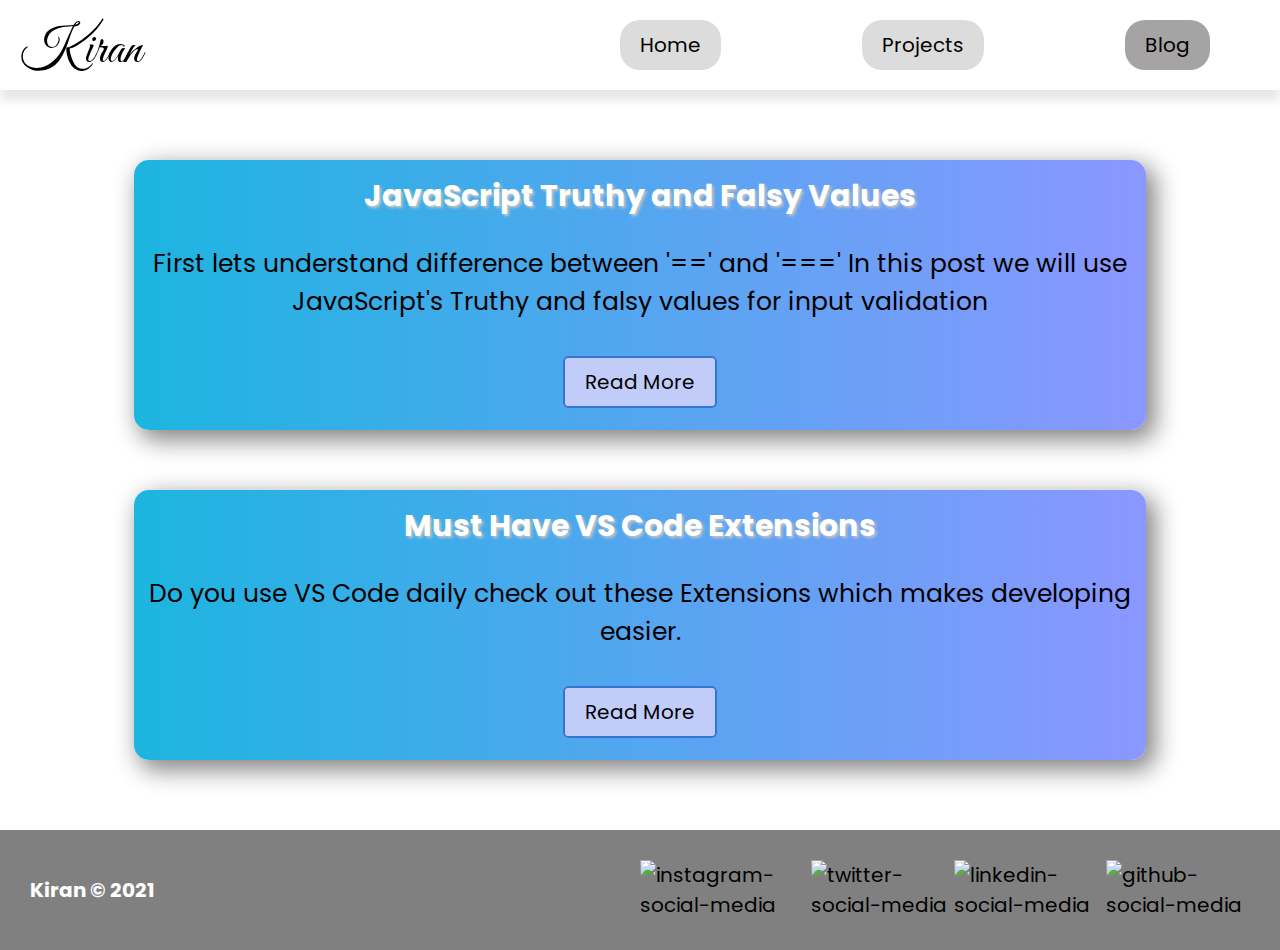
==== blog.html @ a6e8578d "Add files via upload" ====
<!DOCTYPE html>
<html lang="en">
  <head>
    <meta charset="UTF-8" />
    <meta http-equiv="X-UA-Compatible" content="IE=edge" />
    <meta name="viewport" content="width=device-width, initial-scale=1.0" />
    <link rel="stylesheet" href="style.css" />
    <title>Web Developer</title>
  </head>
  <body>
    <header>
      <div class="logo">Kiran</div>
      <div class="links">
        <ul>
          <li><a href="/index.html">Home</a></li>
          <li><a href="/projects.html">Projects</a></li>
          <li id="active"><a href="/blog.html">Blog</a></li>
        </ul>
      </div>
    </header>
    <div class="">
      <div class="main">
        <div>
          <h2>JavaScript Truthy and Falsy Values</h2>
          <p>
            First lets understand difference between '==' and '===' In this post
            we will use JavaScript's Truthy and falsy values for input
            validation
          </p>
          <span
            ><a
              target="_blank"
              href="https://kiran-babu.hashnode.dev/javascript-truthy-and-falsy"
              >Read More</a
            >
          </span>
        </div>
        <div>
          <h2>Must Have VS Code Extensions</h2>
          <p>
            Do you use VS Code daily check out these Extensions which makes
            developing easier.
          </p>
          <span
            ><a
              target="_blank"
              href="https://kiran-babu.hashnode.dev/must-have-vs-code-extensions-for-web-developers"
              >Read More</a
            >
          </span>
        </div>
      </div>
    </div>
    <footer>
      <h4>Kiran © 2021</h4>
      <ul>
        <li>
          <a href="https://www.instagram.com/kiran_babu0/" target="_blank"
            ><img src="img/instagram 1.svg" alt="instagram-social-media"
          /></a>
        </li>
        <li>
          <a href="https://twitter.com/Kiran_Babu_v" target="_blank"
            ><img src="img/twitter 1.svg" alt="twitter-social-media"
          /></a>
        </li>
        <li>
          <a
            href="https://www.linkedin.com/in/kiran-babu-51247a142/"
            target="_blank"
            ><img src="img/footer-linkedin.svg" alt="linkedin-social-media"
          /></a>
        </li>
        <li>
          <a href="https://github.com/kiranbabu7" target="_blank"
            ><img src="img/footer-github.svg" alt="github-social-media"
          /></a>
        </li>
      </ul>
    </footer>
  </body>
</html>
---- style.css ----
@import url("https://fonts.googleapis.com/css2?family=Great+Vibes&display=swap");
@import url("https://fonts.googleapis.com/css2?family=Poppins:wght@300&display=swap");
* {
  margin: 0;
  padding: 0;
  box-sizing: border-box;
}
html {
  font-size: 62.5%;
}
body {
  font-size: 2rem;
  font-family: "Poppins", sans-serif;
}
a {
  text-decoration: none;
  color: black;
}
p {
  font-size: 2.5rem;
}
header {
  display: flex;
  flex-wrap: wrap;
  justify-content: space-between;
  padding-top: 1rem;
  align-items: center;
  min-height: 10vh;
  box-shadow: 0px 10px 10px rgb(0 0 0 / 10%);
  z-index: 2;
  position: relative;
}
.logo {
  flex: 1 1 20rem;
  margin-left: 2rem;
  font-size: 5rem;
  font-family: "Great Vibes", cursive;
}
#active {
  background-color: rgb(165, 163, 163);
}
.links {
  flex: 1 1 40rem;
  padding-bottom: 1rem;
}
.links li {
  background-color: gainsboro;
  padding: 1rem 2rem;
  border-radius: 20px;
}
.links ul {
  display: flex;
  justify-content: space-around;
  list-style: none;
}
.hero {
  min-height: 90vh;
  display: flex;
  flex-wrap: wrap;
  justify-content: center;
  align-items: center;
}
.hero h2 {
  color: black;
}
.hero-img img {
  flex: 1 1 30rem;
  width: 60rem;
  margin-left: 15rem;
}
.intro-social {
  margin: 3rem 0;
}
.intro-social a {
  padding: 0 0 0 1rem;
}
.main {
  display: flex;
  flex-direction: column;
  text-align: center;
  padding: 4rem;
  width: 90%;
  margin: auto;
}
.main div {
  min-height: 30vh;
  display: flex;
  justify-content: space-around;
  flex-direction: column;
  background: linear-gradient(90deg, #1cb5e0 0%, #8b97ff 100%);
  box-shadow: 7px 8px 25px 2px rgb(131, 131, 131);
  margin: 3rem;
  border-radius: 15px;
}
h2 {
  color: white;
  text-shadow: 2px 2px 3px rgb(197, 197, 197);
}
.main span {
  margin: 2rem;
}
.main a {
  padding: 1rem 2rem;
  margin: 1rem;
  background-color: rgb(194, 204, 248);
  color: rgb(0, 0, 0);
  border-radius: 5px;
  text-decoration: none;
  border: 2px solid rgb(54, 116, 209);
}
.main a:hover {
  background-color: rgb(153, 194, 255);
  border: 3px solid rgb(255, 255, 255);
}
.main #source {
  background-color: white;
  color: rgb(54, 116, 209);
  border: 1px solid rgb(54, 116, 209);
}
.main #source:hover {
  background-color: rgb(54, 116, 209);
  color: white;
  border: 3px solid white;
}
footer {
  min-height: 10vh;
  display: flex;
  padding: 3rem;
  flex-wrap: wrap;
  background-color: gray;
  color: white;
  align-items: center;
  justify-content: space-between;
}
footer h4 {
  flex: 1 1 30rem;
}
footer ul {
  flex: 1 1 30rem;
  display: flex;
  justify-content: space-around;
}
ul {
  list-style: none;
}

@media screen and (max-width: 911px) {
  .logo {
    display: flex;
    padding-bottom: 1.5rem;
    justify-content: center;
  }
  .main {
    width: 100%;
    padding: 2rem;
  }
  footer h4 {
    text-align: center;
  }
  .hero {
    padding: 2rem;
  }
  .intro-text {
    padding: 2rem;
    margin: 2rem;
  }
  .hero-img img {
    width: 30rem;
    margin: 0;
  }
}
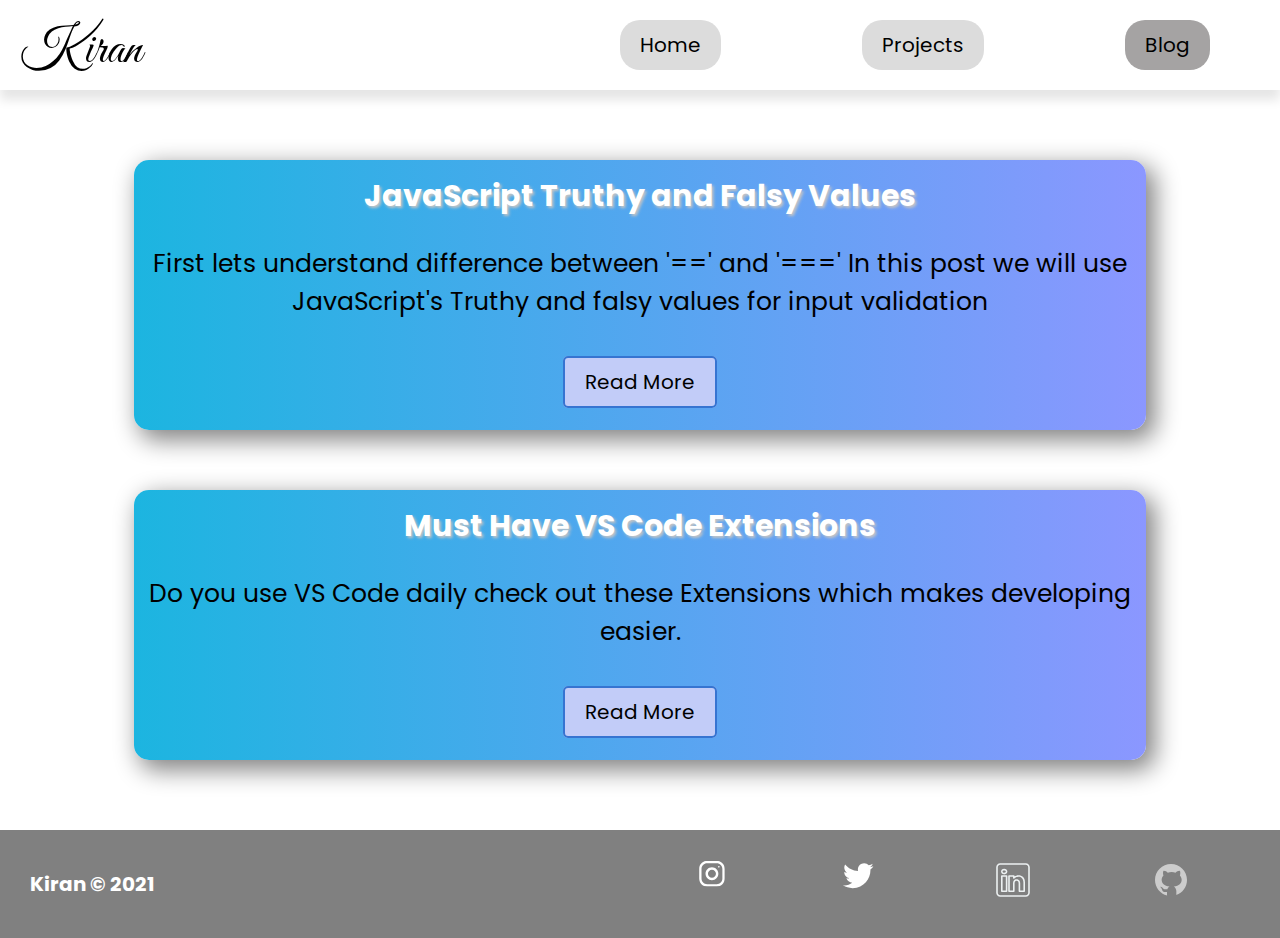
==== commit 55574aad: "Update blog.html" ====
--- a/blog.html
+++ b/blog.html
@@ -12,7 +12,7 @@
       <div class="logo">Kiran</div>
       <div class="links">
         <ul>
-          <li><a href="/index.html">Home</a></li>
+          <li><a href="/">Home</a></li>
           <li><a href="/projects.html">Projects</a></li>
           <li id="active"><a href="/blog.html">Blog</a></li>
         </ul>
